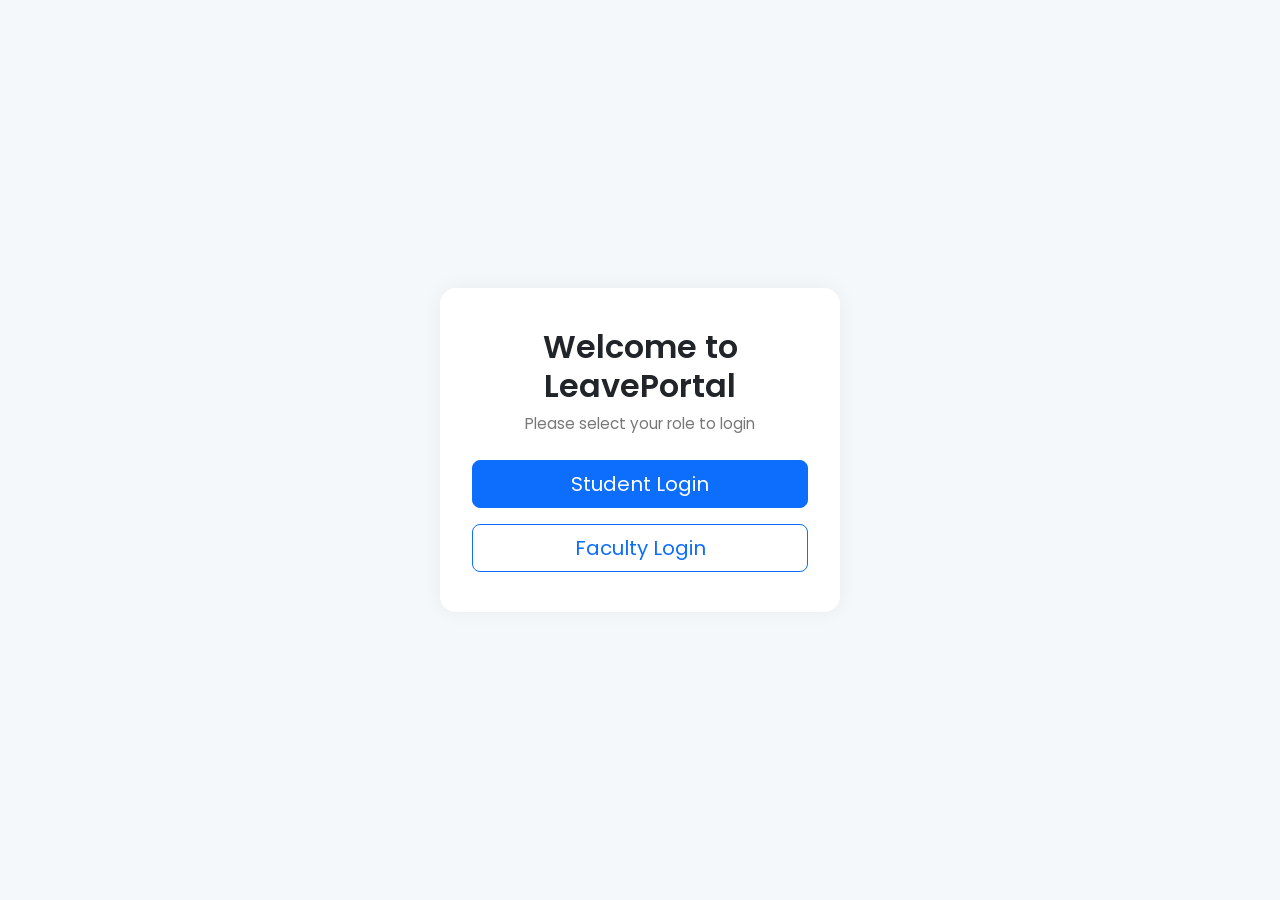
==== templates/login/index.html @ a63f35bd "Initial commit" ====
<!DOCTYPE html>
<html lang="en">
<head>
  <meta charset="UTF-8" />
  <meta name="viewport" content="width=device-width, initial-scale=1.0" />
  <title>LeavePortal Login</title>
  <link href="https://cdn.jsdelivr.net/npm/bootstrap@5.3.2/dist/css/bootstrap.min.css" rel="stylesheet" />
  <link href="https://fonts.googleapis.com/css2?family=Poppins:wght@400;600&display=swap" rel="stylesheet">
  <link rel="stylesheet" href="../../static/css/style.css" />
  <style>
    body {
      font-family: 'Poppins', sans-serif;
      background: #f5f8fa;
      display: flex;
      justify-content: center;
      align-items: center;
      height: 100vh;
    }
    .login-container {
      background: white;
      padding: 2.5rem 2rem;
      border-radius: 1rem;
      box-shadow: 0 0 20px rgba(0, 0, 0, 0.05);
      width: 100%;
      max-width: 400px;
      text-align: center;
    }
    .login-container h2 {
      margin-bottom: 0.5rem;
      font-weight: 600;
    }
    .login-container p {
      font-size: 0.95rem;
      color: #777;
    }
    .login-btn {
      margin-top: 1.5rem;
    }
  </style>
</head>
<body>
  <div class="login-container">
    <!-- You can add a logo here if desired -->
    <h2>Welcome to LeavePortal</h2>
    <p>Please select your role to login</p>
    <div class="d-grid gap-3 login-btn">
      <a href="student_login.html" class="btn btn-primary btn-lg">Student Login</a>
      <a href="faculty_login.html" class="btn btn-outline-primary btn-lg">Faculty Login</a>
    </div>
  </div>
</body>
</html>
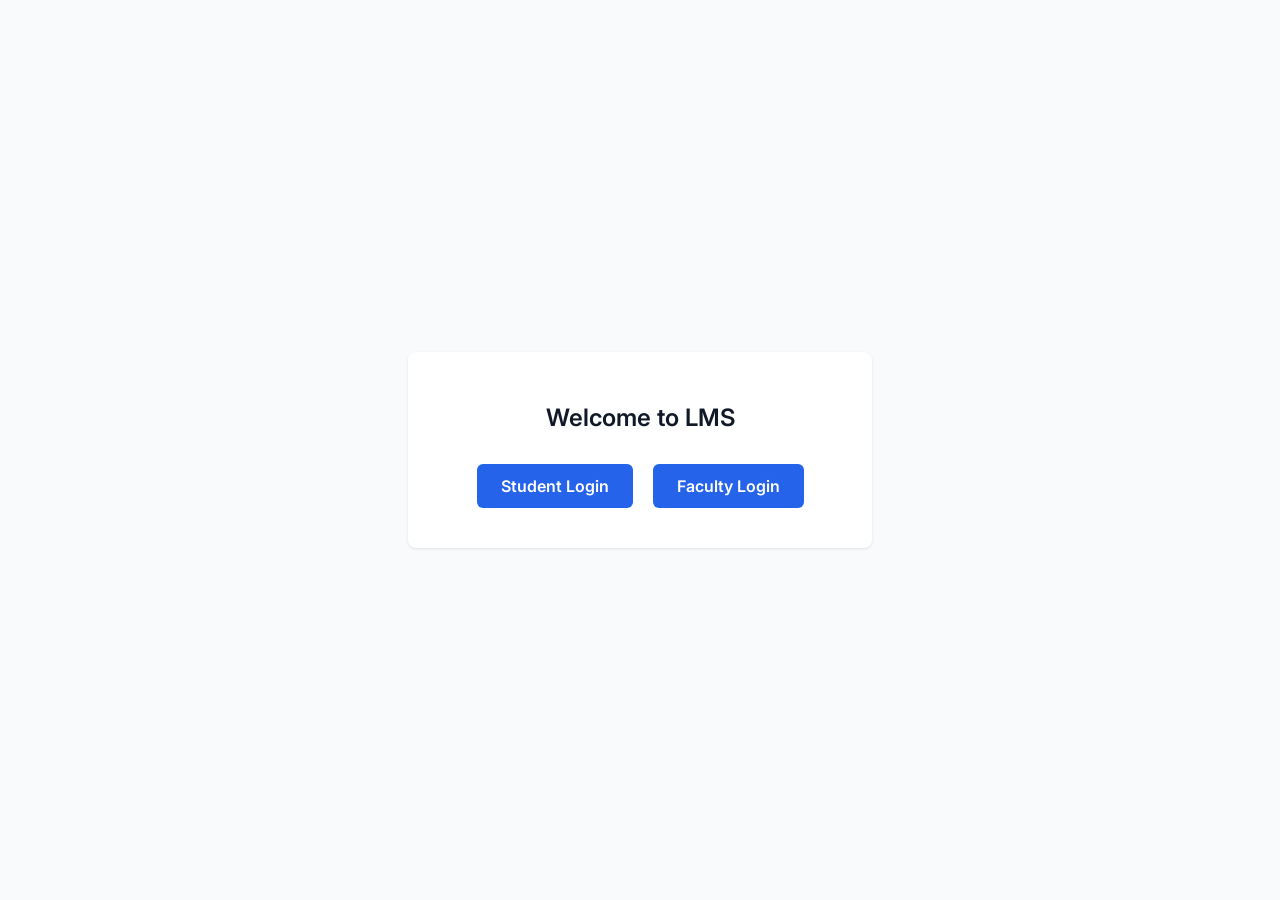
==== commit 05d77899: "revamped frontend" ====
--- a/templates/login/index.html
+++ b/templates/login/index.html
@@ -1,52 +1,61 @@
 <!DOCTYPE html>
 <html lang="en">
 <head>
-  <meta charset="UTF-8" />
-  <meta name="viewport" content="width=device-width, initial-scale=1.0" />
-  <title>LeavePortal Login</title>
-  <link href="https://cdn.jsdelivr.net/npm/bootstrap@5.3.2/dist/css/bootstrap.min.css" rel="stylesheet" />
-  <link href="https://fonts.googleapis.com/css2?family=Poppins:wght@400;600&display=swap" rel="stylesheet">
-  <link rel="stylesheet" href="../../static/css/style.css" />
-  <style>
-    body {
-      font-family: 'Poppins', sans-serif;
-      background: #f5f8fa;
-      display: flex;
-      justify-content: center;
-      align-items: center;
-      height: 100vh;
-    }
-    .login-container {
-      background: white;
-      padding: 2.5rem 2rem;
-      border-radius: 1rem;
-      box-shadow: 0 0 20px rgba(0, 0, 0, 0.05);
-      width: 100%;
-      max-width: 400px;
-      text-align: center;
-    }
-    .login-container h2 {
-      margin-bottom: 0.5rem;
-      font-weight: 600;
-    }
-    .login-container p {
-      font-size: 0.95rem;
-      color: #777;
-    }
-    .login-btn {
-      margin-top: 1.5rem;
-    }
-  </style>
+    <meta charset="UTF-8">
+    <meta name="viewport" content="width=device-width, initial-scale=1.0">
+    <title>Welcome to College LMS</title>
+    <link href="https://fonts.googleapis.com/css2?family=Inter:wght@400;600;700&display=swap" rel="stylesheet">
+    <style>
+        body {
+            font-family: 'Inter', sans-serif;
+            background-color: #f9fafb;
+            display: flex;
+            justify-content: center;
+            align-items: center;
+            height: 100vh;
+            margin: 0;
+        }
+
+        .login-container {
+            background-color: #ffffff;
+            border-radius: 0.5rem;
+            box-shadow: 0 1px 3px rgba(0, 0, 0, 0.1);
+            padding: 2rem;
+            width: 100%;
+            max-width: 400px;
+            text-align: center;
+        }
+
+        .login-title {
+            font-size: 1.5rem;
+            font-weight: 600;
+            color: #111827;
+            margin-bottom: 1.5rem;
+        }
+
+        .login-button {
+            display: inline-block;
+            padding: 0.75rem 1.5rem;
+            border-radius: 0.375rem;
+            background-color: #2563eb;
+            color: #ffffff;
+            font-size: 1rem;
+            font-weight: 600;
+            text-decoration: none;
+            margin: 0.5rem;
+            transition: background-color 0.2s ease;
+        }
+
+        .login-button:hover {
+            background-color: #1e40af;
+        }
+    </style>
 </head>
 <body>
-  <div class="login-container">
-    <!-- You can add a logo here if desired -->
-    <h2>Welcome to LeavePortal</h2>
-    <p>Please select your role to login</p>
-    <div class="d-grid gap-3 login-btn">
-      <a href="student_login.html" class="btn btn-primary btn-lg">Student Login</a>
-      <a href="faculty_login.html" class="btn btn-outline-primary btn-lg">Faculty Login</a>
+    <div class="login-container">
+        <h2 class="login-title">Welcome to LMS</h2>
+        <a href="student_login.html" class="login-button">Student Login</a>
+        <a href="faculty_login.html" class="login-button">Faculty Login</a>
     </div>
-  </div>
 </body>
-</html>
+</html>
